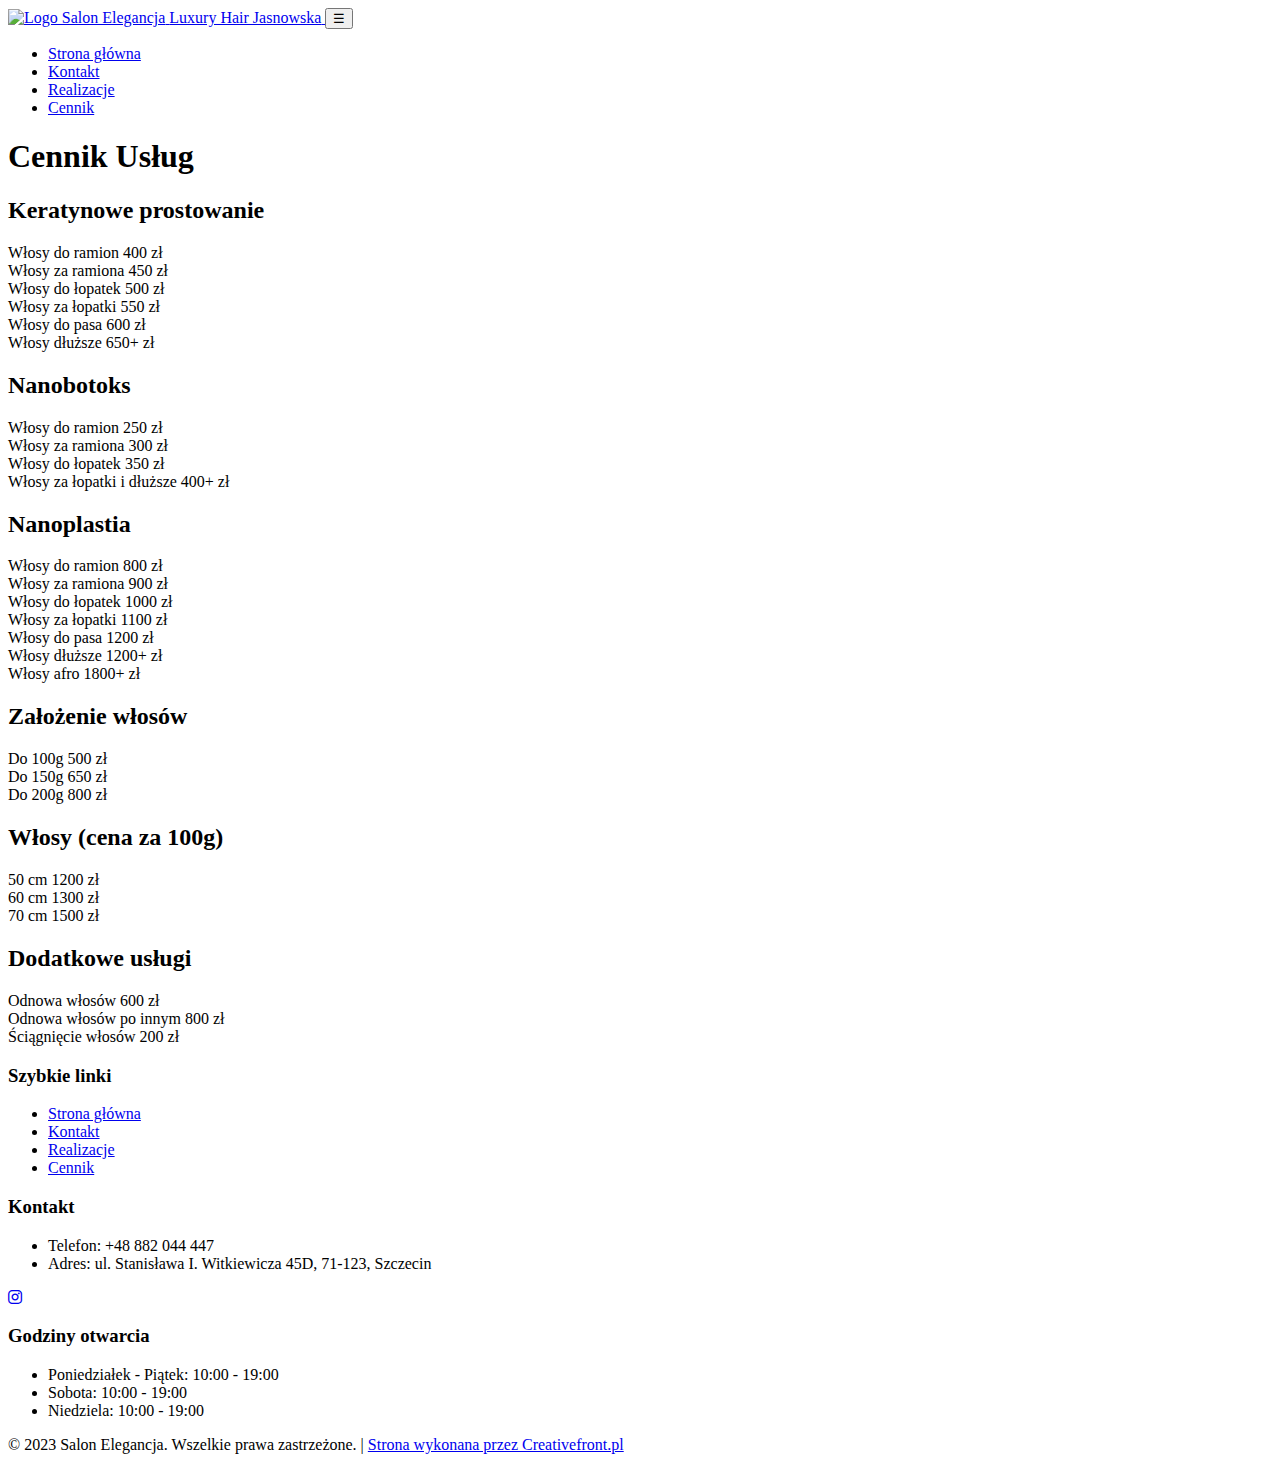
==== cennik.html @ b0726817 "Create cennik.html" ====
<!DOCTYPE html>
<html lang="pl">
<head>
    <meta charset="UTF-8">
    <meta name="viewport" content="width=device-width, initial-scale=1.0">
    <title>Cennik - Salon Fryzjerski Luxury Hair Jasnowska</title>
    <meta name="description" content="Sprawdź nasz cennik usług fryzjerskich. Oferujemy profesjonalne strzyżenie, koloryzację i stylizację w konkurencyjnych cenach.">
    <link href="https://fonts.googleapis.com/css2?family=Playfair+Display:wght@400;700&family=Lato:wght@300;400;700&display=swap" rel="stylesheet">
    <link rel="stylesheet" href="https://cdnjs.cloudflare.com/ajax/libs/font-awesome/6.4.0/css/all.min.css">
    <link rel="stylesheet" href="cennik.css">
</head>
<body>
    <header>
        <div class="container">
            <div class="header-content">
                <a href="#" class="logo">
                    <img src="logo1.png" alt="Logo Salon Elegancja">
                    <span class="logo-text">Luxury Hair Jasnowska</span>
                </a>
                <button class="hamburger" aria-label="Menu">☰</button>
                <nav>
                    <ul>
                        <li><a href="homepage.html">Strona główna</a></li>
                        <li><a href="kontakt.html">Kontakt</a></li>
                        <li><a href="realizacje.html">Realizacje</a></li>
                        <li><a href="cennik.html">Cennik</a></li>
                    </ul>
                </nav>
            </div>
        </div>
    </header>

    <main>
        <section class="cennik" id="cennik">
            <div class="container">
                <h1 class="fade-in">Cennik Usług</h1>
                <div class="cennik-content">
                    <div class="cennik-lista fade-in">
                        <h2 class="section-title">Keratynowe prostowanie</h2>
                        <div class="cennik-item">
                            <span class="usluga">Włosy do ramion</span>
                            <span class="cena">400 zł</span>
                        </div>
                        <div class="cennik-item">
                            <span class="usluga">Włosy za ramiona</span>
                            <span class="cena">450 zł</span>
                        </div>
                        <div class="cennik-item">
                            <span class="usluga">Włosy do łopatek</span>
                            <span class="cena">500 zł</span>
                        </div>
                        <div class="cennik-item">
                            <span class="usluga">Włosy za łopatki</span>
                            <span class="cena">550 zł</span>
                        </div>
                        <div class="cennik-item">
                            <span class="usluga">Włosy do pasa</span>
                            <span class="cena">600 zł</span>
                        </div>
                        <div class="cennik-item">
                            <span class="usluga">Włosy dłuższe</span>
                            <span class="cena">650+ zł</span>
                        </div>

                        <h2 class="section-title">Nanobotoks</h2>
                        <div class="cennik-item">
                            <span class="usluga">Włosy do ramion</span>
                            <span class="cena">250 zł</span>
                        </div>
                        <div class="cennik-item">
                            <span class="usluga">Włosy za ramiona</span>
                            <span class="cena">300 zł</span>
                        </div>
                        <div class="cennik-item">
                            <span class="usluga">Włosy do łopatek</span>
                            <span class="cena">350 zł</span>
                        </div>
                        <div class="cennik-item">
                            <span class="usluga">Włosy za łopatki i dłuższe</span>
                            <span class="cena">400+ zł</span>
                        </div>

                        <h2 class="section-title">Nanoplastia</h2>
                        <div class="cennik-item">
                            <span class="usluga">Włosy do ramion</span>
                            <span class="cena">800 zł</span>
                        </div>
                        <div class="cennik-item">
                            <span class="usluga">Włosy za ramiona</span>
                            <span class="cena">900 zł</span>
                        </div>
                        <div class="cennik-item">
                            <span class="usluga">Włosy do łopatek</span>
                            <span class="cena">1000 zł</span>
                        </div>
                        <div class="cennik-item">
                            <span class="usluga">Włosy za łopatki</span>
                            <span class="cena">1100 zł</span>
                        </div>
                        <div class="cennik-item">
                            <span class="usluga">Włosy do pasa</span>
                            <span class="cena">1200 zł</span>
                        </div>
                        <div class="cennik-item">
                            <span class="usluga">Włosy dłuższe</span>
                            <span class="cena">1200+ zł</span>
                        </div>
                        <div class="cennik-item">
                            <span class="usluga">Włosy afro</span>
                            <span class="cena">1800+ zł</span>
                        </div>

                        <h2 class="section-title">Założenie włosów</h2>
                        <div class="cennik-item">
                            <span class="usluga">Do 100g</span>
                            <span class="cena">500 zł</span>
                        </div>
                        <div class="cennik-item">
                            <span class="usluga">Do 150g</span>
                            <span class="cena">650 zł</span>
                        </div>
                        <div class="cennik-item">
                            <span class="usluga">Do 200g</span>
                            <span class="cena">800 zł</span>
                        </div>

                        <h2 class="section-title">Włosy (cena za 100g)</h2>
                        <div class="cennik-item">
                            <span class="usluga">50 cm</span>
                            <span class="cena">1200 zł</span>
                        </div>
                        <div class="cennik-item">
                            <span class="usluga">60 cm</span>
                            <span class="cena">1300 zł</span>
                        </div>
                        <div class="cennik-item">
                            <span class="usluga">70 cm</span>
                            <span class="cena">1500 zł</span>
                        </div>

                        <h2 class="section-title">Dodatkowe usługi</h2>
                        <div class="cennik-item">
                            <span class="usluga">Odnowa włosów</span>
                            <span class="cena">600 zł</span>
                        </div>
                        <div class="cennik-item">
                            <span class="usluga">Odnowa włosów po innym </span>
                            <span class="cena">800 zł</span>
                        </div>
                        <div class="cennik-item">
                            <span class="usluga">Ściągnięcie włosów</span>
                            <span class="cena">200 zł</span>
                        </div>
                    </div>
                </div>
            </div>
        </section>
    </main>

    <footer>
        <div class="container">
            <div class="footer-content">
                <div class="footer-section">
                    <h3>Szybkie linki</h3>
                    <ul>
                        <li><a href="homepage.html">Strona główna</a></li>
                        <li><a href="kontakt.html">Kontakt</a></li>
                        <li><a href="realizacje.html">Realizacje</a></li>
                        <li><a href="cennik.html">Cennik</a></li>
                    </ul>
                </div>
                <div class="footer-section" id="kontakt">
                    <h3>Kontakt</h3>
                    <ul>
                        <li>Telefon: +48 882 044 447</li>
                        <li>Adres: ul. Stanisława I. Witkiewicza 45D, 71-123, Szczecin</li>
                    </ul>
                    <div class="social-icons">
                        <a href="https://www.instagram.com/luxury_hair_jasnowska/" aria-label="Odwiedź nasz profil na Instagramie"><i class="fab fa-instagram"></i></a>
                    </div>
                </div>
                <div class="footer-section">
                    <h3>Godziny otwarcia</h3>
                    <ul>
                        <li>Poniedziałek - Piątek: 10:00 - 19:00</li>
                        <li>Sobota: 10:00 - 19:00</li>
                        <li>Niedziela: 10:00 - 19:00</li>
                    </ul>
                </div>
            </div>
            <div class="copyright">
                &copy; 2023 Salon Elegancja. Wszelkie prawa zastrzeżone. | <a href="https://creativefront.pl">Strona wykonana przez Creativefront.pl</a>
            </div>
        </div>
    </footer>

    <script src="cennik.js"></script>
</body>
</html>
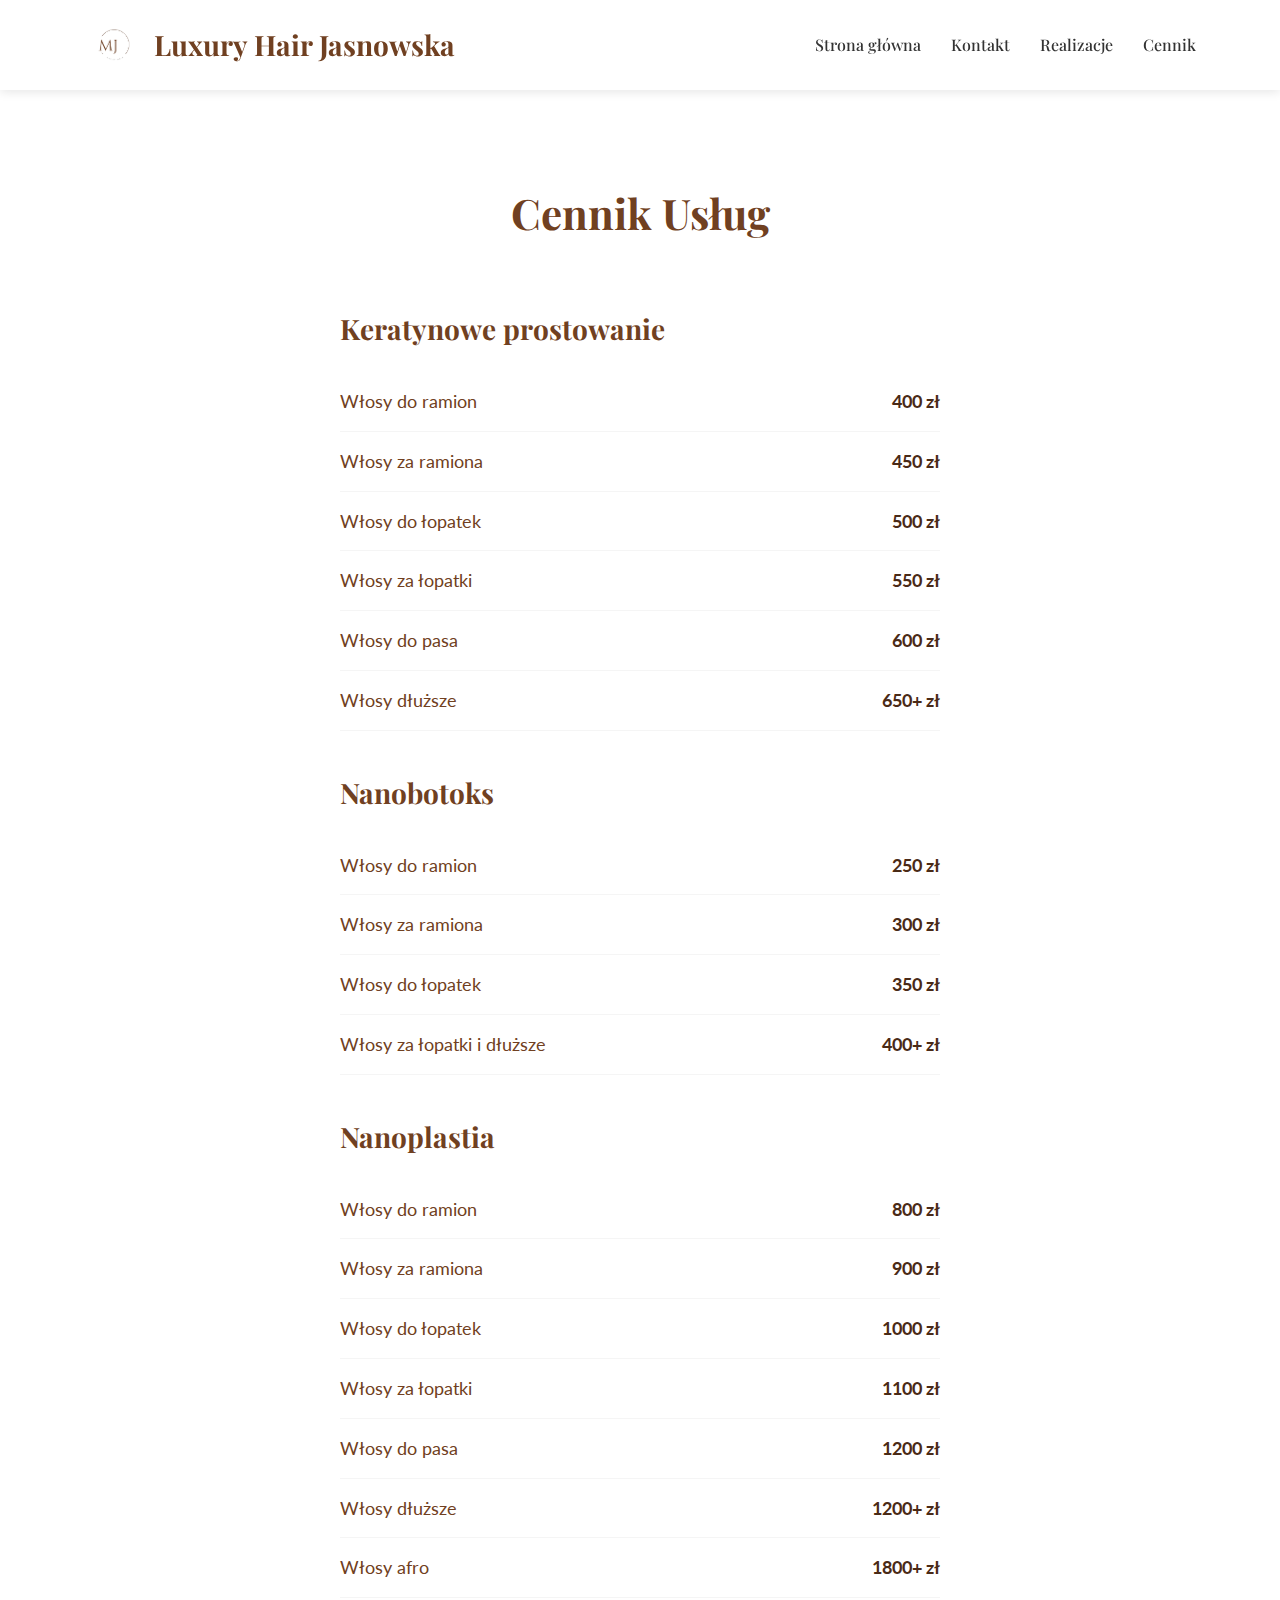
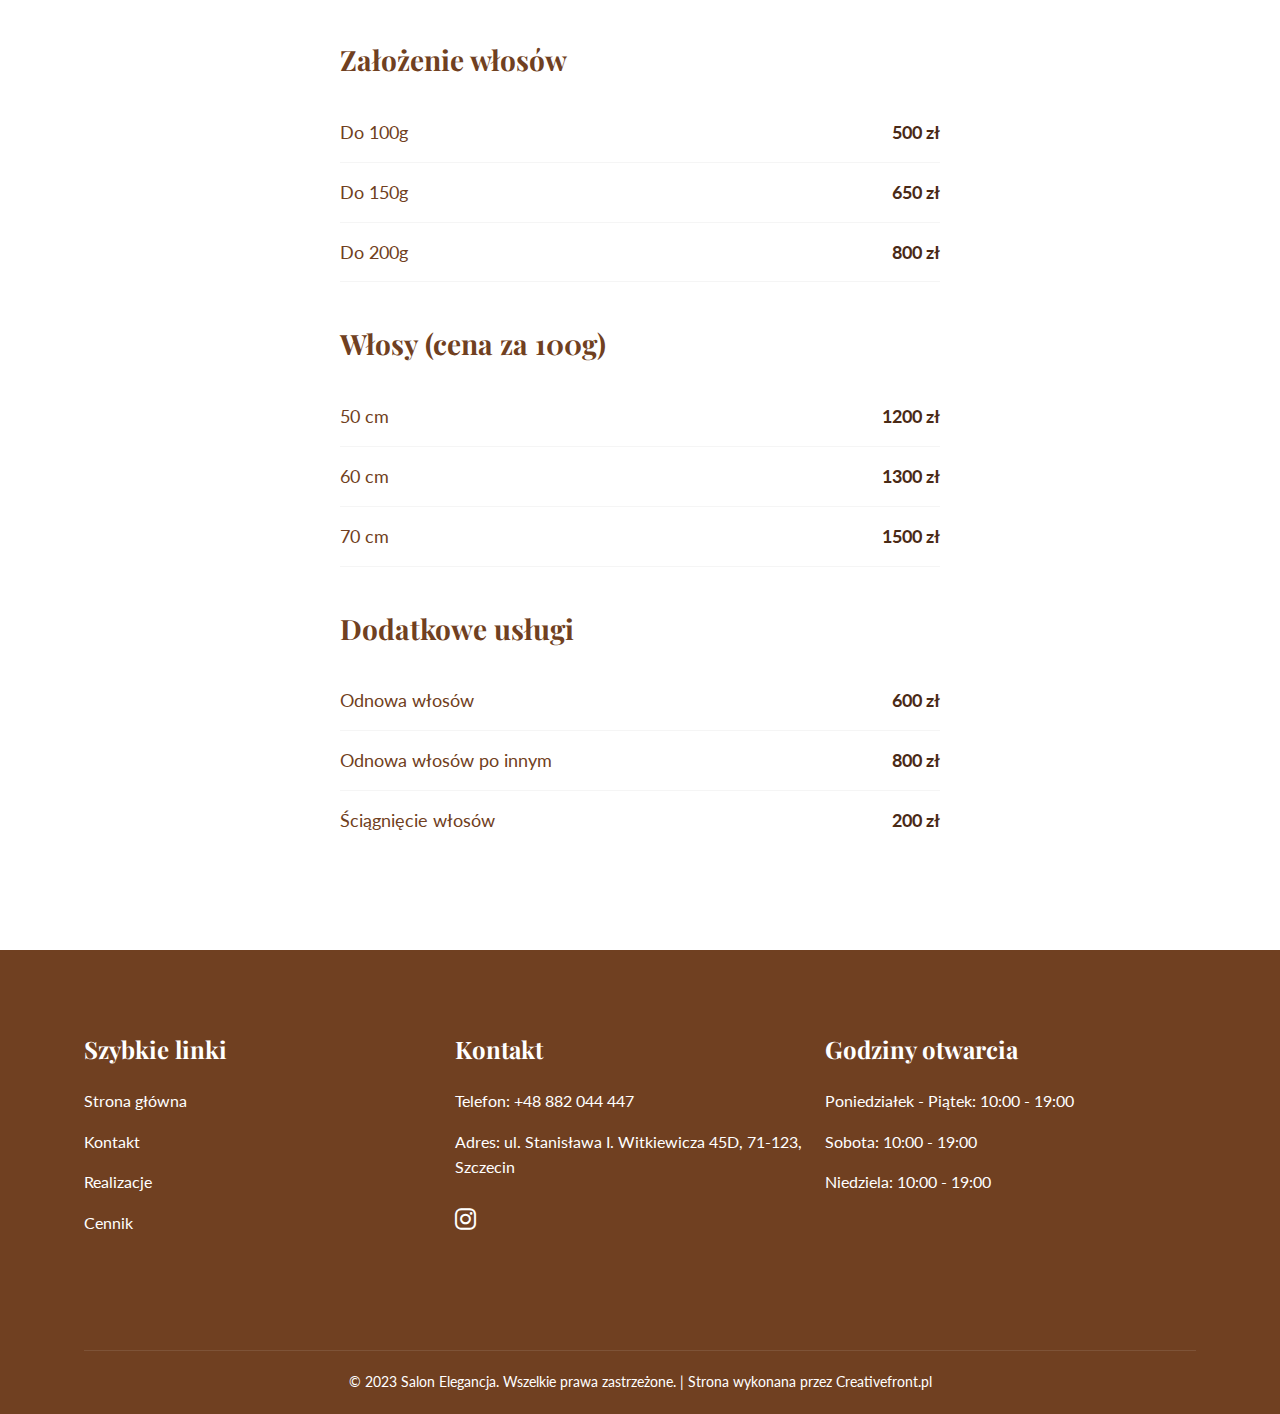
==== commit 3b97efe3: "Update cennik.html" ====
--- a/cennik.html
+++ b/cennik.html
@@ -20,7 +20,7 @@
                 <button class="hamburger" aria-label="Menu">☰</button>
                 <nav>
                     <ul>
-                        <li><a href="homepage.html">Strona główna</a></li>
+                        <li><a href="index.html">Strona główna</a></li>
                         <li><a href="kontakt.html">Kontakt</a></li>
                         <li><a href="realizacje.html">Realizacje</a></li>
                         <li><a href="cennik.html">Cennik</a></li>
--- a/cennik.css
+++ b/cennik.css
@@ -0,0 +1,338 @@
+:root {
+    --accent-color: #704021;
+    --white: #ffffff;
+    --light-gray: #f5f5f5;
+    --dark-accent: #4a2a16;
+}
+
+* {
+    margin: 0;
+    padding: 0;
+    box-sizing: border-box;
+}
+
+body {
+    font-family: 'Lato', sans-serif;
+    background-color: var(--white);
+    color: #333;
+    line-height: 1.6;
+}
+
+h1, h2, h3 {
+    font-family: 'Playfair Display', serif;
+}
+
+.container {
+    width: 90%;
+    max-width: 1200px;
+    margin: 0 auto;
+    padding: 0 20px;
+}
+
+/* Header Styles */
+header {
+    background-color: var(--white);
+    box-shadow: 0 2px 10px rgba(0, 0, 0, 0.1);
+    position: fixed;
+    width: 100%;
+    top: 0;
+    z-index: 1000;
+    transition: background-color 0.3s ease;
+}
+
+header.scrolled {
+    background-color: rgba(255, 255, 255, 0.9);
+    backdrop-filter: blur(5px);
+}
+
+.header-content {
+    display: flex;
+    justify-content: space-between;
+    align-items: center;
+    padding: 15px 0;
+}
+
+.logo {
+    display: flex;
+    align-items: center;
+    text-decoration: none;
+}
+
+.logo img {
+    width: 60px;
+    height: 60px;
+    margin-right: 10px;
+}
+
+.logo-text {
+    font-size: 28px;
+    font-weight: bold;
+    color: var(--accent-color);
+    font-family: 'Playfair Display', serif;
+}
+
+nav ul {
+    display: flex;
+    list-style: none;
+}
+
+nav ul li {
+    margin-left: 30px;
+}
+
+nav ul li a {
+    text-decoration: none;
+    color: #333;
+    font-weight: 500;
+    transition: color 0.3s ease;
+    position: relative;
+    font-family: 'Playfair Display', serif;
+}
+
+nav ul li a::after {
+    content: '';
+    position: absolute;
+    width: 0;
+    height: 2px;
+    bottom: -5px;
+    left: 0;
+    background-color: var(--accent-color);
+    transition: width 0.3s ease;
+}
+
+nav ul li a:hover::after {
+    width: 100%;
+}
+
+.hamburger {
+    display: none;
+    cursor: pointer;
+    background: none;
+    border: none;
+    font-size: 24px;
+    color: var(--accent-color);
+}
+
+/* Cennik Styles */
+.cennik {
+    padding: 100px 0;
+    background-color: var(--white);
+    margin-top: 80px;
+}
+
+.cennik h1 {
+    text-align: center;
+    font-size: 42px;
+    color: var(--accent-color);
+    margin-bottom: 60px;
+}
+
+.cennik-content {
+    display: flex;
+    justify-content: space-between;
+    align-items: flex-start;
+    gap: 40px;
+}
+
+.cennik-lista {
+    flex: 1;
+}
+
+.cennik-item {
+    display: flex;
+    justify-content: space-between;
+    align-items: center;
+    padding: 15px 0;
+    border-bottom: 1px solid var(--light-gray);
+}
+
+.cennik-item:last-child {
+    border-bottom: none;
+}
+
+.usluga {
+    font-size: 18px;
+    color: var(--accent-color);
+}
+
+.cena {
+    font-size: 18px;
+    font-weight: bold;
+    color: var(--dark-accent);
+}
+
+.cennik-image {
+    flex: 1;
+    display: flex;
+    justify-content: center;
+    align-items: center;
+}
+
+.cennik-image img {
+    max-width: 100%;
+    height: auto;
+    border-radius: 10px;
+    box-shadow: 0 10px 20px rgba(0, 0, 0, 0.1);
+}
+
+/* Footer Styles */
+footer {
+    background-color: var(--accent-color);
+    color: var(--white);
+    padding: 80px 0 20px;
+}
+
+.footer-content {
+    display: flex;
+    justify-content: space-between;
+    flex-wrap: wrap;
+    margin-bottom: 60px;
+}
+
+.footer-section {
+    flex: 1;
+    margin-bottom: 40px;
+    min-width: 200px;
+}
+
+.footer-section h3 {
+    font-size: 24px;
+    margin-bottom: 20px;
+    color: var(--white);
+}
+
+.footer-section ul {
+    list-style: none;
+}
+
+.footer-section ul li {
+    margin-bottom: 15px;
+}
+
+.footer-section ul li a {
+    color: var(--white);
+    text-decoration: none;
+    transition: opacity 0.3s ease;
+}
+
+.footer-section ul li a:hover {
+    opacity: 0.8;
+}
+
+.social-icons {
+    display: flex;
+    gap: 15px;
+    margin-top: 20px;
+}
+
+.social-icons a {
+    color: var(--white);
+    font-size: 24px;
+    transition: opacity 0.3s ease;
+}
+
+.social-icons a:hover {
+    opacity: 0.8;
+}
+
+.copyright {
+    text-align: center;
+    padding-top: 20px;
+    border-top: 1px solid rgba(255, 255, 255, 0.1);
+    font-size: 14px;
+}
+
+.copyright a {
+    color: var(--white);
+    text-decoration: none;
+}
+
+/* Animation Styles */
+.fade-in {
+    opacity: 0;
+    transform: translateY(20px);
+    transition: opacity 0.5s ease, transform 0.5s ease;
+}
+
+.fade-in.visible {
+    opacity: 1;
+    transform: translateY(0);
+}
+
+.section-title {
+    font-family: 'Playfair Display', serif;
+    color: var(--accent-color);
+    font-size: 28px;
+    margin: 40px 0 20px;
+    text-align: left;
+}
+
+.section-title:first-child {
+    margin-top: 0;
+}
+
+.cennik-lista {
+    max-width: 600px;
+    margin: 0 auto;
+}
+
+@media (max-width: 768px) {
+    .hamburger {
+        display: block;
+    }
+
+    nav {
+        position: fixed;
+        top: 80px;
+        left: -100%;
+        width: 100%;
+        height: calc(100vh - 80px);
+        background-color: var(--white);
+        transition: left 0.3s ease;
+    }
+
+    nav.active {
+        left: 0;
+    }
+
+    nav ul {
+        flex-direction: column;
+        align-items: center;
+        padding-top: 40px;
+    }
+
+    nav ul li {
+        margin: 20px 0;
+    }
+
+    .header-content {
+        padding: 10px 0;
+    }
+
+    .logo img {
+        width: 50px;
+        height: 50px;
+    }
+
+    .logo-text {
+        font-size: 24px;
+    }
+
+    .cennik {
+        margin-top: 60px;
+    }
+
+    .cennik-content {
+        flex-direction: column;
+    }
+
+    .cennik-image {
+        order: -1;
+        margin-bottom: 40px;
+    }
+
+    .section-title {
+        font-size: 24px;
+        margin: 30px 0 15px;
+    }
+}
